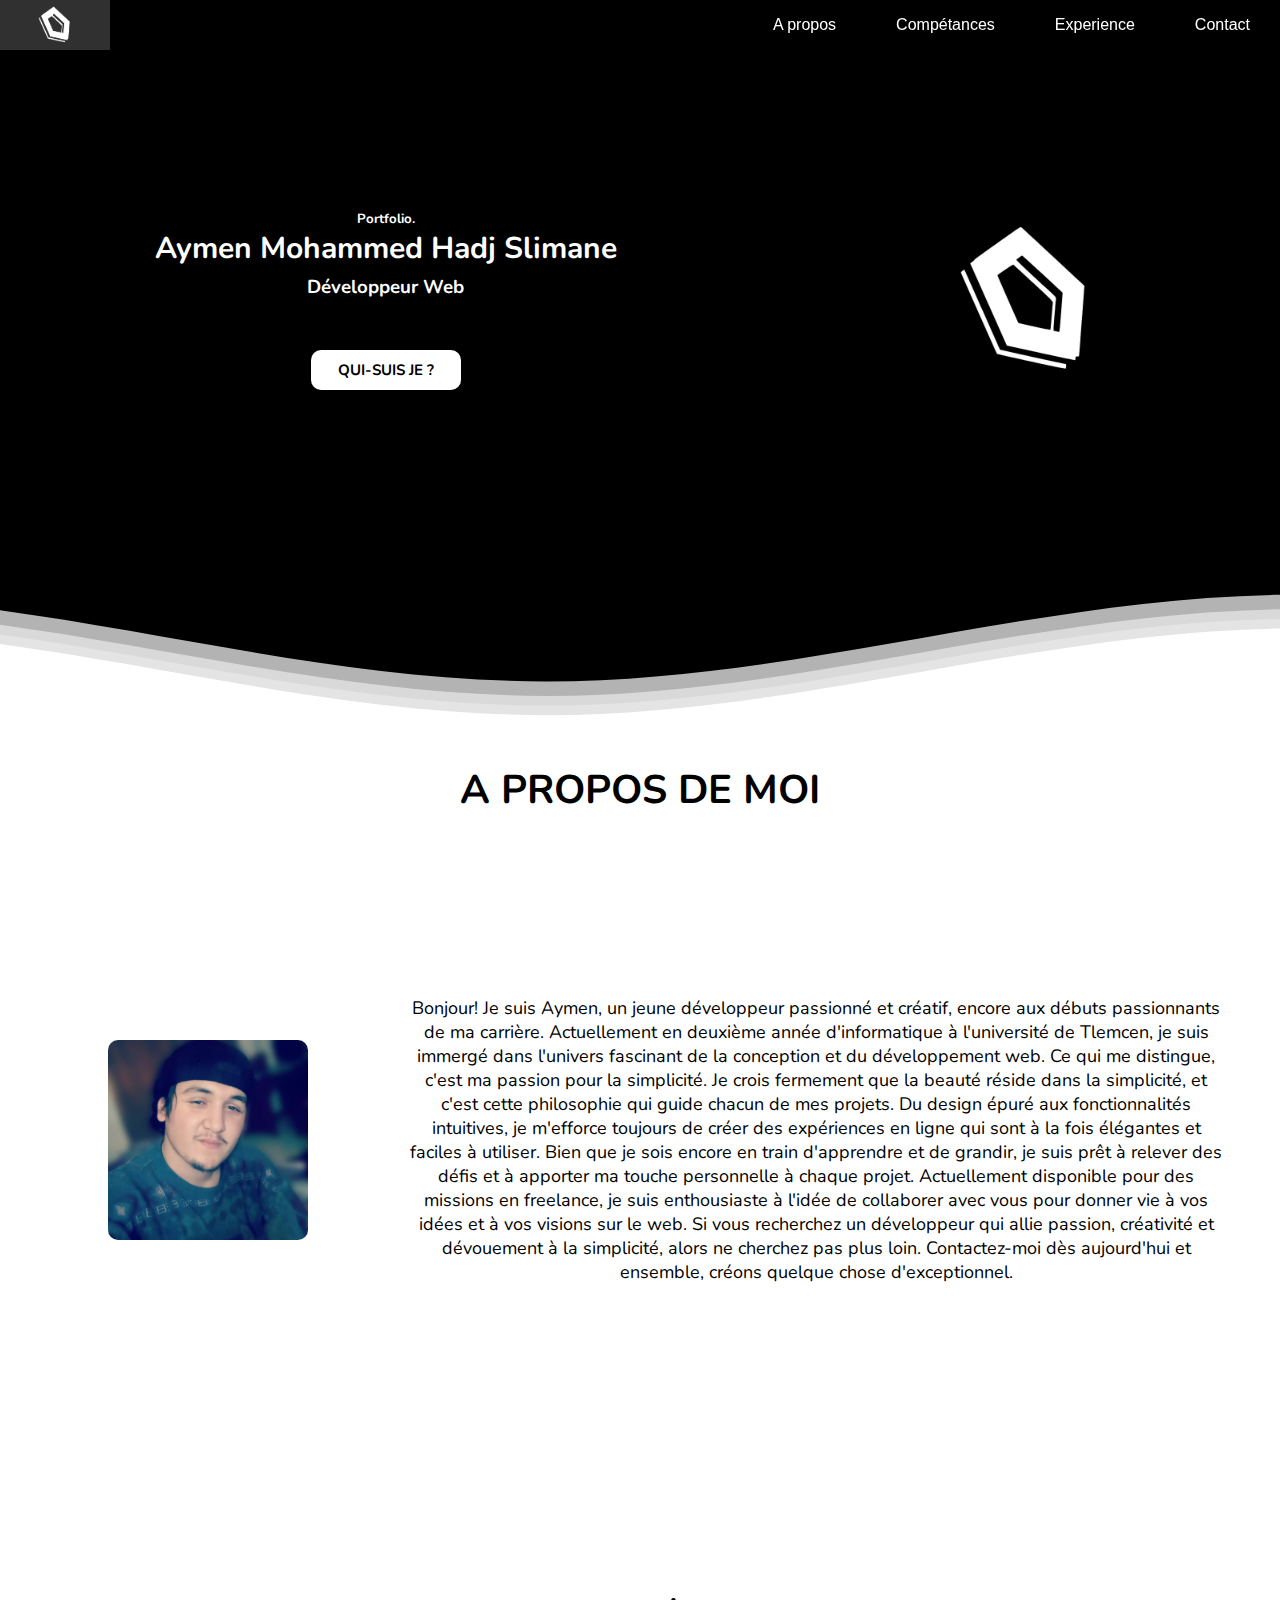
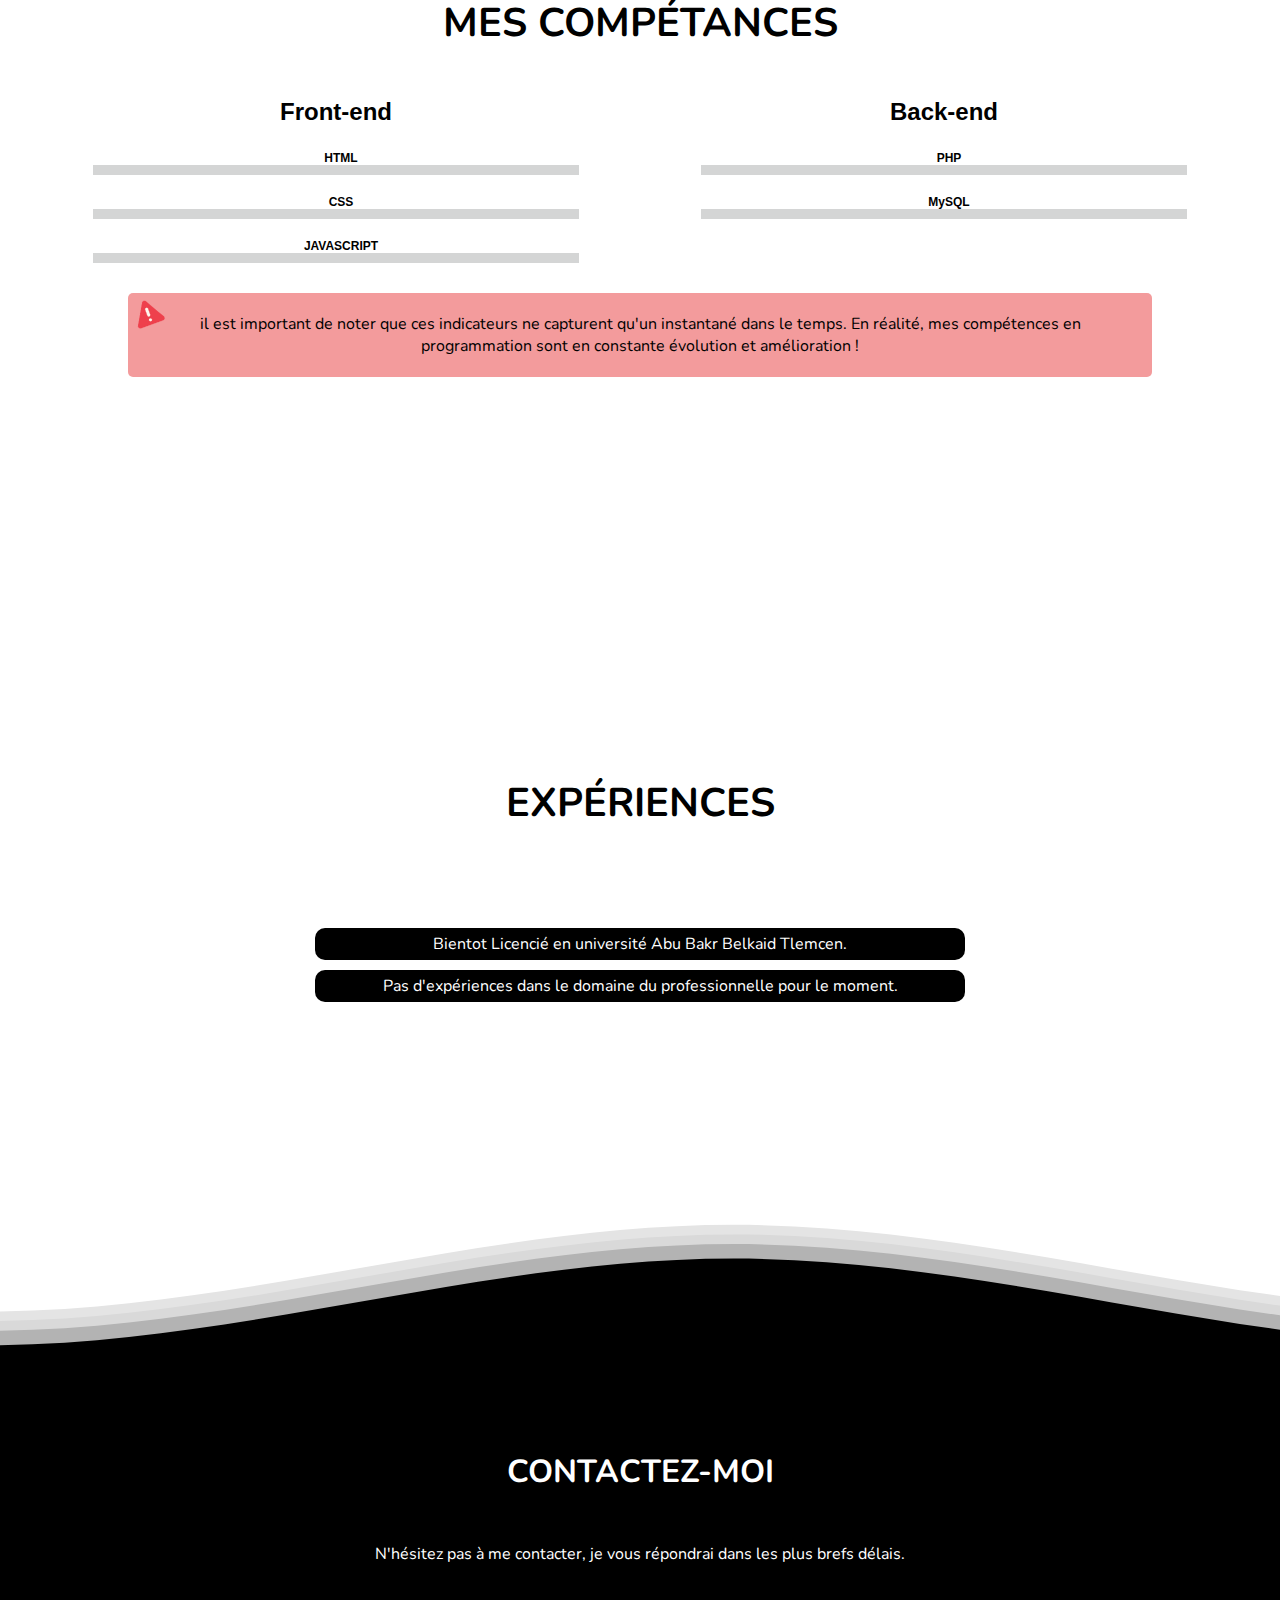
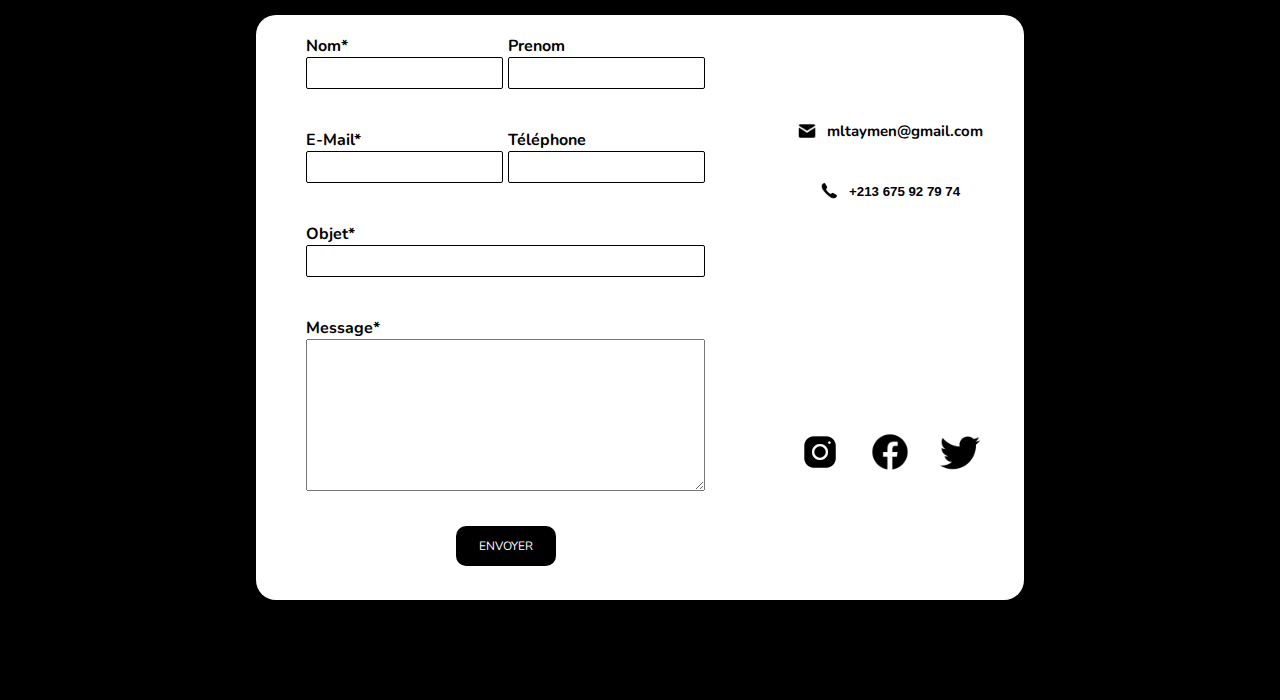
==== index.html @ e21d3dd9 "Update and rename acceuil.html to index.html" ====
<!DOCTYPE html>
<html lang="en">
<head>
    <meta charset="UTF-8">
    <meta name="viewport" content="width=device-width, initial-scale=1.0">
    <link rel="icon" href="img/logocercle.png" type="image/x-icon">
    <link rel="stylesheet" href="style.css">
    <title>AymenHS - Portfolio</title>
    <link rel="preconnect" href="https://fonts.googleapis.com">
    <link rel="preconnect" href="https://fonts.gstatic.com" crossorigin>
    <link href="https://fonts.googleapis.com/css2?family=Fredoka:wght@300..700&display=swap" rel="stylesheet">
    <link rel="preconnect" href="https://fonts.googleapis.com">
    <link rel="preconnect" href="https://fonts.gstatic.com" crossorigin>
    <link href="https://fonts.googleapis.com/css2?family=Nunito:ital,wght@0,200..1000;1,200..1000&display=swap" rel="stylesheet">
    <link rel="preconnect" href="https://fonts.googleapis.com">
    <link rel="preconnect" href="https://fonts.gstatic.com" crossorigin>
    <link href="https://fonts.googleapis.com/css2?family=Exo:ital,wght@0,100..900;1,100..900&display=swap" rel="stylesheet">
</head>
<body>
    <nav>
        <ul class="sidebar">
            <li  onclick="hideSidebar()"><a href="#" class="logo"><img src="img/X.png" width="24" height="24"></a></li>
            <li onclick="hideSidebar()"><a href="#apropos">A propos</a></li>
            <li onclick="hideSidebar()"><a href="#comp">Compétances</a></li>
            <li onclick="hideSidebar()"><a href="#expe">Experience</a></li>
            <li onclick="hideSidebar()"><a href="#contact">Contact</a></li>
        </ul>
        <ul>
            <li><a href="#"><img src="img/logowhite.png" width="50" height="50"></a></li>
            <li class="hideOnMobile"><a href="#apropos">A propos</a></li>
            <li class="hideOnMobile"><a href="#comp">Compétances</a></li>
            <li class="hideOnMobile"><a href="#expe">Experience</a></li>
            <li class="hideOnMobile"><a href="#contact">Contact</a></li>
            <li class="menu-button" onclick="showSidebar()"><a href="#"><img src="img/hamburger.png" width="24" height="24"></a></li>
        </ul>
    </nav>

    <div class="banniere">
        <div class="titres">
            <h5>Portfolio.</h5>
            <h1>Aymen Mohammed Hadj Slimane</h1>
            <h3>Développeur Web</h3>
            <a href="#apropos" class="btn">QUI-SUIS JE ?</a>
        </div>
        <img src="img/logowhite.png" class="myAnim" width="200" height="200">
    </div>

    <div class="hero_area">
        <svg class="waves" xmlns="http://www.w3.org/2000/svg" xmlns:xlink="http://www.w3.org/1999/xlink" viewBox="0 24 150 28" preserveAspectRatio="none" shape-rendering="auto">
            <defs>
                <path id="gentle-wave" d="M-160 44c30 0 58-18 88-18s 58 18 88 18 58-18 88-18 58 18 88 18 v44h-352z" />
            </defs>
            <g class="parallax">
                <use xlink:href="#gentle-wave" x="48" y="0" fill="rgba(255,255,255,0.7" />
                <use xlink:href="#gentle-wave" x="48" y="3" fill="rgba(255,255,255,0.5)" />
                <use xlink:href="#gentle-wave" x="48" y="5" fill="rgba(255,255,255,0.3)" />
                <use xlink:href="#gentle-wave" x="48" y="7" fill="#fff" />
            </g>
        </svg>
    </div>

    <div id="apropos">
        <h1>A PROPOS DE MOI</h1>
        <div class="desc">
            <div><img src="img/me.jpg" width="200" height="200"></div>
            <p>
                Bonjour! Je suis Aymen, un jeune développeur passionné et créatif, encore aux débuts passionnants de ma carrière. Actuellement en deuxième année d'informatique à l'université de Tlemcen, je suis immergé dans l'univers fascinant de la conception et du développement web.
                Ce qui me distingue, c'est ma passion pour la simplicité. Je crois fermement que la beauté réside dans la simplicité, et c'est cette philosophie qui guide chacun de mes projets. Du design épuré aux fonctionnalités intuitives, je m'efforce toujours de créer des expériences en ligne qui sont à la fois élégantes et faciles à utiliser. 
                Bien que je sois encore en train d'apprendre et de grandir, je suis prêt à relever des défis et à apporter ma touche personnelle à chaque projet. Actuellement disponible pour des missions en freelance, je suis enthousiaste à l'idée de collaborer avec vous pour donner vie à vos idées et à vos visions sur le web.
                Si vous recherchez un développeur qui allie passion, créativité et dévouement à la simplicité, alors ne cherchez pas plus loin. Contactez-moi dès aujourd'hui et ensemble, créons quelque chose d'exceptionnel.
            </p>
        </div>
    </div>

    <div id="comp" class="competances">
        <h1>MES COMPÉTANCES</h1>
        <div class="allcomp">
            <div class="allprog">
                <h2>Front-end</h2>
                <h3>HTML</h3>
                <div class="div-prog">
                    <div class="progressionhtml">
                        
                    </div>
                </div>
                <h3>CSS</h3>
                <div class="div-prog">
                    <div class="progressioncss">
                
                    </div>
                </div>
                <h3>JAVASCRIPT</h3>
                <div class="div-prog">
                    <div class="progressionjs">
    
                    </div>
                </div>
            </div>
            <div class="allprog">
                <h2>Back-end</h2>
                <h3>PHP</h3>
                <div class="div-prog">
                    <div class="progressionphp">
                        
                    </div>
                </div>
                <h3>MySQL</h3>
                <div class="div-prog">
                    <div class="progressionsql">
                
                    </div>
                </div>
            </div>
        </div>
        <div class="remarque">
            <img src="img/attention.png" width="40" height="40">
            <p>il est important de noter que ces indicateurs ne capturent qu'un instantané dans le temps. En réalité, mes compétences en programmation sont en constante évolution et amélioration !</p>
        </div>
    </div>

    <div id="expe" class="experience">
        <h1>EXPÉRIENCES</h1>
        <p>Bientot Licencié en université Abu Bakr Belkaid Tlemcen.</p>
        <p>Pas d'expériences dans le domaine du professionnelle pour le moment.</p>
    </div>

    <div class="hero_area2">
        <svg class="waves" xmlns="http://www.w3.org/2000/svg" xmlns:xlink="http://www.w3.org/1999/xlink" viewBox="0 24 150 28" preserveAspectRatio="none" shape-rendering="auto">
            <defs>
                <path id="gentle-wave" d="M-160 44c30 0 58-18 88-18s 58 18 88 18 58-18 88-18 58 18 88 18 v44h-352z" />
            </defs>
            <g class="parallax">
                <use xlink:href="#gentle-wave" x="48" y="0" fill="rgba(255,255,255,0.7" />
                <use xlink:href="#gentle-wave" x="48" y="3" fill="rgba(255,255,255,0.5)" />
                <use xlink:href="#gentle-wave" x="48" y="5" fill="rgba(255,255,255,0.3)" />
                <use xlink:href="#gentle-wave" x="48" y="7" fill="#fff" />
            </g>
        </svg>
    </div>

    <div class="contact" id="contact">
        <h1>CONTACTEZ-MOI</h1>
        <p>N'hésitez pas à me contacter, je vous répondrai dans les plus brefs délais.</p>
        <form class="formulaire" action="send.php" method="post">
            <div class="form">
                <div class="ligne">
                    <div class="cellule" style="margin-right: 5px;">
                        <label>Nom*</label>
                        <input type="text" name="nom">
                    </div>
                    <div class="cellule">
                        <label>Prenom</label>
                        <input type="text" name="prenom">
                    </div>
                </div>
                <div class="ligne">
                    <div class="cellule"  style="margin-right: 5px;">
                        <label>E-Mail*</label>
                        <input type="email" name="email">
                    </div>
                
                    <div class="cellule">
                        <label>Téléphone</label>
                        <input type="tel" name="tel">
                    </div>
                </div>
                <div class="object">
                    <div class="cellule2">
                        <label>Objet*</label>
                        <input type="text" name="subject">
                    </div>
                </div>
                <div class="object">
                    <div class="cellule2">
                        <label>Message*</label>
                        <textarea name="message" rows="10"></textarea>
                    </div>
                </div>
                <div class="valider">
                    <a href="#" name="send">ENVOYER</a>
                </div>
            </div>
            <div class="infos">
                <div class="mt">
                    <div class="mail">
                        <img src="img/mail.png" width="20" height="20">
                        <a href="mailto:mltaymen@gmail.com">mltaymen@gmail.com</a>
                    </div>
                    <div class="phone">
                        <img src="img/phone.png" width="20" height="20">
                        <h5>+213 675 92 79 74</h5>
                    </div>
                </div>
                <div class="ift">
                    <div class="inta">
                        <a href="https://www.instagram.com/aymen_hadj.slimane/" target="_blank">
                            <img src="img/insta.png" height="40px" width="40px">
                        </a>
                    </div>
                    <div class="facebook">
                        <a href="https://www.facebook.com/profile.php?id=100009553989466" target="_blank">
                            <img src="img/facebook.png" height="40px" width="40px">
                        </a>
                    </div>
                    <div class="twitter">
                        <a href="https://twitter.com/aymenHS_" target="_blank">
                            <img src="img/twitter.png" height="40px" width="40px">
                        </a>
                    </div>
                </div>
            </div>
        </form>
    </div>








    <script>
        function showSidebar(){
            const sidebar = document.querySelector('.sidebar')
            sidebar.style.display = 'flex'
        }
        function hideSidebar(){
            const sidebar = document.querySelector('.sidebar')
            sidebar.style.display = 'none'
        }

        window.addEventListener('scroll', function() {
            var progressionDivhtml = document.querySelector('.progressionhtml');
            var progressionDivcss = document.querySelector('.progressioncss');
            var progressionDivjs = document.querySelector('.progressionjs');
            var progressionDivphp = document.querySelector('.progressionphp');
            var progressionDivsql = document.querySelector('.progressionsql');
            var rect1 = progressionDivhtml.getBoundingClientRect();
            var rect2 = progressionDivcss.getBoundingClientRect();
            var rect3 = progressionDivjs.getBoundingClientRect();
            var rect4 = progressionDivphp.getBoundingClientRect();
            var rect5 = progressionDivsql.getBoundingClientRect();
            var windowHeight = window.innerHeight || document.documentElement.clientHeight;

            // Si la partie supérieure de la div devient visible
            if (rect1.top <= windowHeight) {
                progressionDivhtml.style.width = '85%';
            }
            if (rect2.top <= windowHeight) {
                progressionDivcss.style.width = '60%';
            }
            if (rect3.top <= windowHeight) {
                progressionDivjs.style.width = '45%';
            }
            if (rect4.top <= windowHeight) {
                progressionDivphp.style.width = '10%';
            }
            if (rect5.top <= windowHeight) {
                progressionDivsql.style.width = '20%';
            }
        });
    </script>
</body>
</html>
---- style.css ----
*{
    padding: 0;
    margin: 0;
}

html {
    scroll-behavior: smooth;
}

body{
    min-height: 100vh;
    background-color: black;
    font-family: 'Segoe UI' , 'Segoe UI', Tahoma, Geneva, Verdana, sans-serif;
    display: flex;
    flex-direction: column;
}


/* ---------------NAVBAR----------------------*/

nav{
    background-color: black;
    box-shadow: 3px 3px 5px rgba(0, 0, 0, 0.1);
    position: fixed;
    top: 0;
    z-index: 1000;
    background-color: black;
    width: 100%;
}

nav ul{
    width: 100%;
    list-style: none;
    display: flex;
    justify-content: flex-end;
    align-items: center;
}

nav li{
    height: 50px;
}

nav a{
    height: 100%;
    padding: 0 30px;
    text-decoration: none;
    display: flex;
    align-items: center;
    color: white;
}

nav a:hover{
    background-color: #303030;
}

nav li:first-child{
    margin-right: auto;
}

.sidebar{
    position: fixed;
    top: 0;
    right: 0;
    height: 100vh;
    width: 250px;
    z-index: 999;
    background-color: black;
    box-shadow: -10px 0 10px rgba(0, 0, 0, 0.1);
    display: none;
    flex-direction: column;
    align-items: flex-start;
    justify-content: flex-start;
    border: 2px solid white;
}

.sidebar li{
    width: 100%;
}
.sidebar a{
    width: 100%;
}

.menu-button{
    display: none;
}


/* ---------------- BANNIERE -----------*/

.banniere{
    position: absolute;
    height: 200px;
    width: 100%;
    display: flex;
    margin-top: 200px;
    justify-content: space-around;
    background-color: black;
    align-items: center;
    z-index: 999;
}

.banniere img{
    animation: myAnim 2s ease 0s 1 normal forwards;
}

@keyframes myAnim {
	0% {
		transform: translate(0);
	}

	20% {
		transform: translate(-2px, 2px);
	}

	40% {
		transform: translate(-2px, -2px);
	}

	60% {
		transform: translate(2px, 2px);
	}

	80% {
		transform: translate(2px, -2px);
	}

	100% {
		transform: translate(0);
	}
}

.titres{
    display: flex;
    flex-direction: column;
    text-align: center;
    justify-content: center;
    align-items: center;
    color: white;
}

.titres h1{
    font-family: 'Nunito',sans-serif;
    margin-bottom: 5px;
    font-size: 30px;
}

.titres h3{
    font-family: 'Nunito',sans-serif;
}

.titres h5{
    font-family: 'Nunito',sans-serif;
    padding-left: 3px;
    padding-right: 3px;
}

.btn {
    margin-top: 50px;
    background-color: white;
    font-family: 'Nunito', sans-serif;
    height: 40px;
    width: 150px;
    color: black;
    text-decoration: none;
    display: flex;
    align-items: center;
    justify-content: center;
    font-size: 15px;
    font-weight: bold;
    border-radius: 10px;
    cursor: pointer;
}
  
.btn:hover{
    background: rgb(255,255,255);
    background: linear-gradient(180deg, rgba(255,255,255,1) 0%, rgb(163, 163, 163) 96%);
    cursor: pointer;
    transition: 0.5s ease;
}

.btn:active{
    width: 140px;
    transition: 0.5s ease;
    border-radius: 20px;
}

#apropos{
    height: 700px;
    display: flex;
    flex-direction: column;
    align-items: center;
    justify-content: center;
    background-color: white;
}

#apropos h1{
    font-family: 'Nunito', sans-serif;
    font-size: 40px;
    height: 20%;
    width: 100%;
    display: flex;
    justify-content: center;
    align-items: center;
}

#apropos .desc{
    display: flex;
    width: 95%;
    height: 80%;
}

#apropos .desc div{
    width: 30%;
    display: flex;
    align-items: center;
    justify-content: center;
}

#apropos .desc div img{
    border-radius: 10px;
}

#apropos .desc p{
    width: 70%;
    font-family: 'Nunito', sans-serif;
    font-size: 18px;
    display: flex;
    align-items: center;
    padding: 20px;
    text-align: center;
}

.competances{
    height: 700px;
    display: flex;
    flex-direction: column;
    align-items: center;
    justify-content: center;
    background-color: white;
}

.competances h1{
    font-family: 'Nunito', sans-serif;
    font-size: 40px;
    height: 20%;
    width: 100%;
    display: flex;
    justify-content: center;
    align-items: center;
}

.remarque{
    width: 80%;
    height: auto;
    padding: 10px;
    margin-top: 20px;
}

.remarque img{
    position: absolute;
    transform: rotate(-20deg);
    z-index: 3;
}

.remarque p{
    position: relative;
    padding: 20px;
    border-radius: 5px;
    text-align: center;
    background-color: #F39B9C;
    font-family: 'Nunito', sans-serif;
}

.allcomp{
    width: 95%;
    display: flex;
}

.allprog{
    width: 50%;
    display: flex;
    align-items: center;
    flex-direction: column;
}

.div-prog{
    width: 80%;
    height: 10px;
    display: flex;
    background-color: #D4D5D5;
}

.progressionhtml,.progressioncss,.progressionjs,.progressionphp,.progressionsql{
    width: 0px;
    height: 100%;
    background-color: #303131;
    transition: width 2s ease;
}
.allprog h2{
    text-align: center;
    margin: 5px;
}
.allprog h3{
    margin-left: 10px;
    margin-top: 20px;
    font-size: 12px;
}

.experience{
    height: 700px;
    width: 100%;
    display: flex;
    flex-direction: column;
    align-items: center;
    justify-content: center;
    background-color: white;
}

.experience h1{
    font-family: 'Nunito', sans-serif;
    font-size: 40px;
    height: 20%;
    width: 100%;
    display: flex;
    justify-content: center;
    align-items: center;
    margin-bottom: 50px;
}

.experience p{
    font-family: 'Nunito', sans-serif;
    text-align: center;
    background-color: black;
    padding: 5px;
    width: 50%;
    margin: 5px;
    border-radius: 10px;
    color: white;
}

.contact{
    width: 100%;
    height: 800px;
    display: flex;
    align-items: center;
    justify-content: center;
    flex-direction: column;
    margin-bottom: 100px;
}

.contact h1{
    color: white;
    font-family: 'Nunito', sans-serif;
    margin-top: 50px;
    margin-bottom: 50px;
}

.contact p{
    color: white;
    font-family: 'Nunito', sans-serif;
    margin-bottom: 50px;
}

.contact .formulaire{
    width: 60%;
    height: 100%;
    background-color: white;
    border-radius: 20px;
    display: flex;
    align-items: center;
}

.contact .formulaire .form{
    width: 65%;
    height: 100%;
    display: flex;
    flex-direction: column;
    align-items: center;
}

.form input{
    height: 30px;
    padding-left: 10px;
    font-family: 'Nunito', sans-serif;
    font-weight: bold;
    border-radius: 2px;
    background-color: white;
    border: 1px solid black;
    color: black;
}

.form label{
    color: black;
}

.object{
    display: flex;
    flex-direction: column;
    width: 80%;
    padding: 20px;
}

.ligne{
    display: flex;
    width: 80%;
    padding: 20px;
}

.cellule2{
    width: 100%;
    display: flex;
    flex-direction: column;
    font-family: 'Nunito', sans-serif;
    font-weight: bold;
    color: white;
}

.cellule{
    width: 50%;
    display: flex;
    flex-direction: column;
    font-family: 'Nunito', sans-serif;
    font-weight: bold;
    color: white;
}

.contact .formulaire .infos{
    width: 35%;
    height: 100%;
    display: flex;
    flex-direction: column;
}

.mt{
    height: 50%;
    display: flex;
    align-items: center;
    justify-content: center;
    flex-direction: column;
}

.phone{
    display: flex;
    align-items: center;
    justify-content: center;
    width: 100%;
    margin: 20px;
}

.mail{
    display: flex;
    align-items: center;
    justify-content: center;
    width: 100%;
    margin: 20px;
}

.phone img,.mail img{
    margin-right: 10px;
    filter: invert(1);
}

.mail a{
    text-decoration: none;
    font-family: 'Nunito', sans-serif;
    font-size: 15px;
    color: black;
    font-weight: bold;
}

.ift{
    height: 50%;
    display: flex;
    align-items: center;
    justify-content: center;
}

.ift div{
    width: 50px;
    height: 50px;
    margin: 10px;
    display: flex;
    align-items: center;
    justify-content: center;
}

.ift div a img:hover{
    width: 45px;
    height: 45px;
    transition: 0.3s ease;
}



.valider{
    width: 100%;
    height: 70px;
    display: flex;
    align-items: center;
    justify-content: center;
}

.valider a{
    width: 100px;
    height: 40px;
    text-decoration: none;
    background-color: black;
    color: white;
    border-radius: 10px;
    font-family: 'Nunito', sans-serif;
    font-size: 12px;
    display: flex;
    align-items: center;
    justify-content: center;
}

.valider a:hover{
    width: 110px;
    color: black;
    transition: 0.3s ease;
    background-color: white;
    font-weight: bold;
    border: 2px solid black;
}





.hero_area {
    position: relative;
    height: 80vh;
    background-color: black;
}

.hero_area2 {
    transform: rotate(180deg);
    position: relative;
    height: 20vh;
    background-color: black;
}

.waves {
    position: absolute;
    width: 100%;
    height: 15vh;
    min-height: 100px;
    max-height: 150px;
    bottom: 0;
    left: 0;
}

.parallax>use {
    animation: move-forever 25s cubic-bezier(.55, .5, .45, .5) infinite;
}

.parallax>use:nth-child(1) {
    animation-delay: -2s;
    animation-duration: 7s;
}

.parallax>use:nth-child(2) {
    animation-delay: -3s;
    animation-duration: 10s;
}

.parallax>use:nth-child(3) {
    animation-delay: -4s;
    animation-duration: 13s;
}

.parallax>use:nth-child(4) {
    animation-delay: -5s;
    animation-duration: 20s;
}

@keyframes move-forever {
    0% {
        transform: translate3d(-90px, 0, 0);
    }

    100% {
        transform: translate3d(85px, 0, 0);
    }
}


@media (max-width: 768px) {
    .waves {
        height: 40px;
        min-height: 40px;
    }
}








@media(max-width: 800px){
    .hideOnMobile{
        display: none;
    }

    .menu-button{
        display: flex;
    }
}


@media(max-width: 1024px){

    .banniere{
        flex-direction: column-reverse;
        border: 1px solid red;
        margin-bottom: 100px;
    }

    .banniere .titres h5{
        font-size: 15px;
    }
    .banniere .titres h1{
        font-size: 25px;
    }
    .banniere .titres h3{
        font-size: 18px;
    }

    .banniere .titres a{
        margin-top: 20px;
        width: 120px;
        height: 40px;
        font-size: 15px;
    }

    .banniere img{
        width: 200px;
        height: 200px;
        margin-bottom: 20px;
    }

    #apropos{
        height: 600px;
    }

    #apropos h1{
        font-size: 25px;
    }

    #apropos .desc{
        flex-direction: column;
    }

    #apropos .desc img{
        display: none;
    }

    #apropos .desc p{
        width: 100%;
        height: 100%;
        font-size: 15px;
        padding: 0;
    }

    .competances{
        height: 600px;
    }

    .competances h1{
        font-size: 25px;
    }

    .experience{
        height: 500px;
    }

    .experience h1{
        font-size: 25px;
    }

    .experience p{
        font-size: 15px;
        width: 80%;
    }

    .contact{
        height: auto;
    }

    .contact h1{
        font-size: 25px;
    }

    .contact p{
        font-size: 13px;
        width: 80%;
        text-align: center;
    }

    .contact .formulaire{
        width: 90%;
        display: flex;
        flex-direction: column;
    }
    .contact .formulaire .form{
        width: 100%;
    }

    .contact .formulaire .form .ligne{
        flex-direction: column;
        padding: 0;
        width: 90%;
    }

    .contact .formulaire .form .ligne .cellule{
        width: 100%;
        margin-top: 20px;
        padding: 0;
    }

    .contact .formulaire .form .ligne input{
        width: 100%;
        margin: 0;
        padding: 0;
    }

    .contact .formulaire .form .object{
        width: 90%;
    }

    .contact .formulaire .infos{
        width: 100%;
    }

    .menu-button{
        display: flex;
    }
}

@media(max-width: 430px){
    .sidebar{
        width: 100%;
    }

    .banniere{
        flex-direction: column-reverse;
        margin-top: 100px;
    }

    .banniere .titres h5{
        font-size: 10px;
    }
    .banniere .titres h1{
        font-size: 18px;
    }
    .banniere .titres h3{
        font-size: 15px;
    }

    .banniere .titres a{
        margin-top: 20px;
        width: 80px;
        height: 30px;
        font-size: 10px;
    }

    .banniere img{
        width: 100px;
        height: 100px;
        margin-bottom: 20px;
    }

    #apropos{
        height: 600px;
    }

    #apropos h1{
        font-size: 25px;
    }

    #apropos .desc{
        flex-direction: column;
    }

    #apropos .desc img{
        display: none;
    }

    #apropos .desc p{
        width: 100%;
        height: 100%;
        font-size: 15px;
        padding: 0;
    }

    .competances{
        height: 600px;
    }

    .competances h1{
        font-size: 25px;
    }

    .experience{
        height: 500px;
    }

    .experience h1{
        font-size: 25px;
    }

    .experience p{
        font-size: 15px;
        width: 80%;
    }

    .contact{
        height: auto;
    }

    .contact h1{
        font-size: 25px;
    }

    .contact p{
        font-size: 13px;
        width: 80%;
        text-align: center;
    }

    .contact .formulaire{
        width: 90%;
        display: flex;
        flex-direction: column;
    }
    .contact .formulaire .form{
        width: 100%;
    }

    .contact .formulaire .form .ligne{
        flex-direction: column;
        padding: 0;
        width: 90%;
    }

    .contact .formulaire .form .ligne .cellule{
        width: 100%;
        margin-top: 20px;
        padding: 0;
    }

    .contact .formulaire .form .ligne input{
        width: 100%;
        margin: 0;
        padding: 0;
    }

    .contact .formulaire .form .object{
        width: 90%;
    }

    .contact .formulaire .infos{
        width: 100%;
    }

    .menu-button{
        display: flex;
    }
}
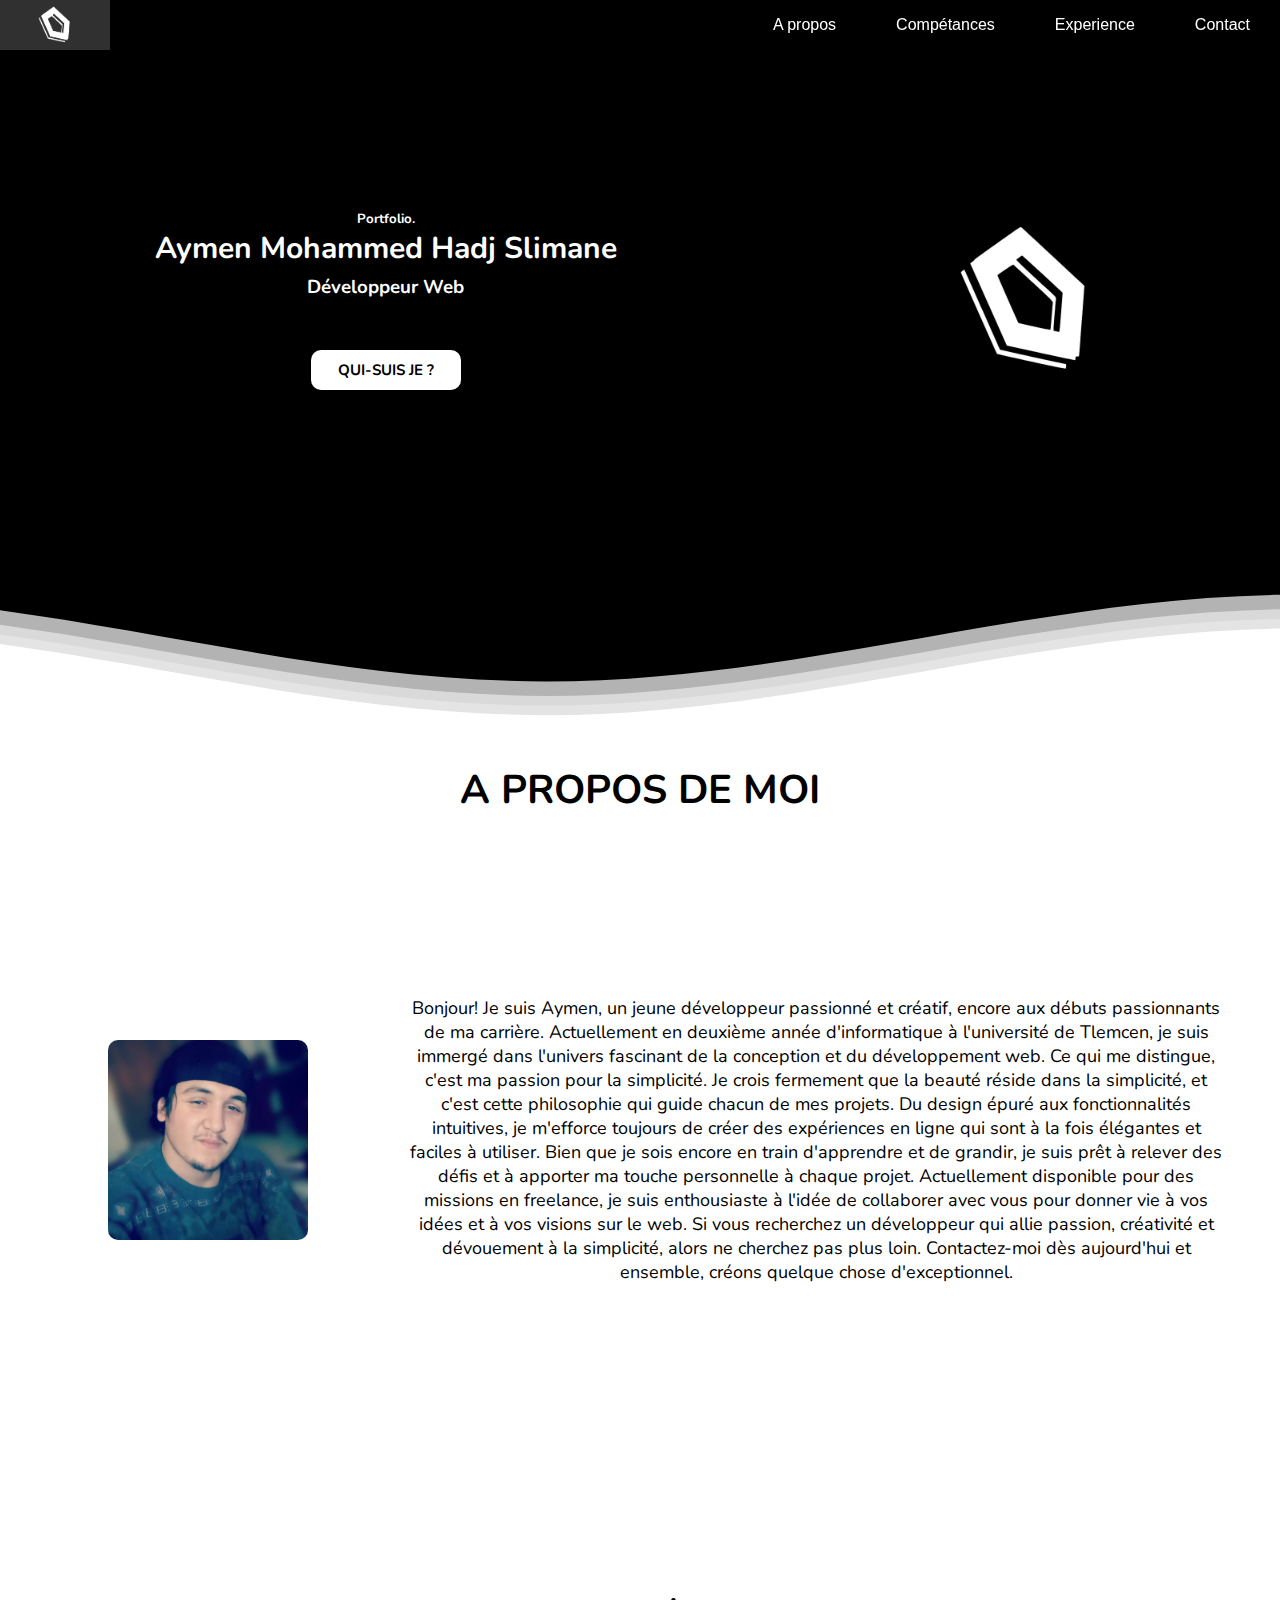
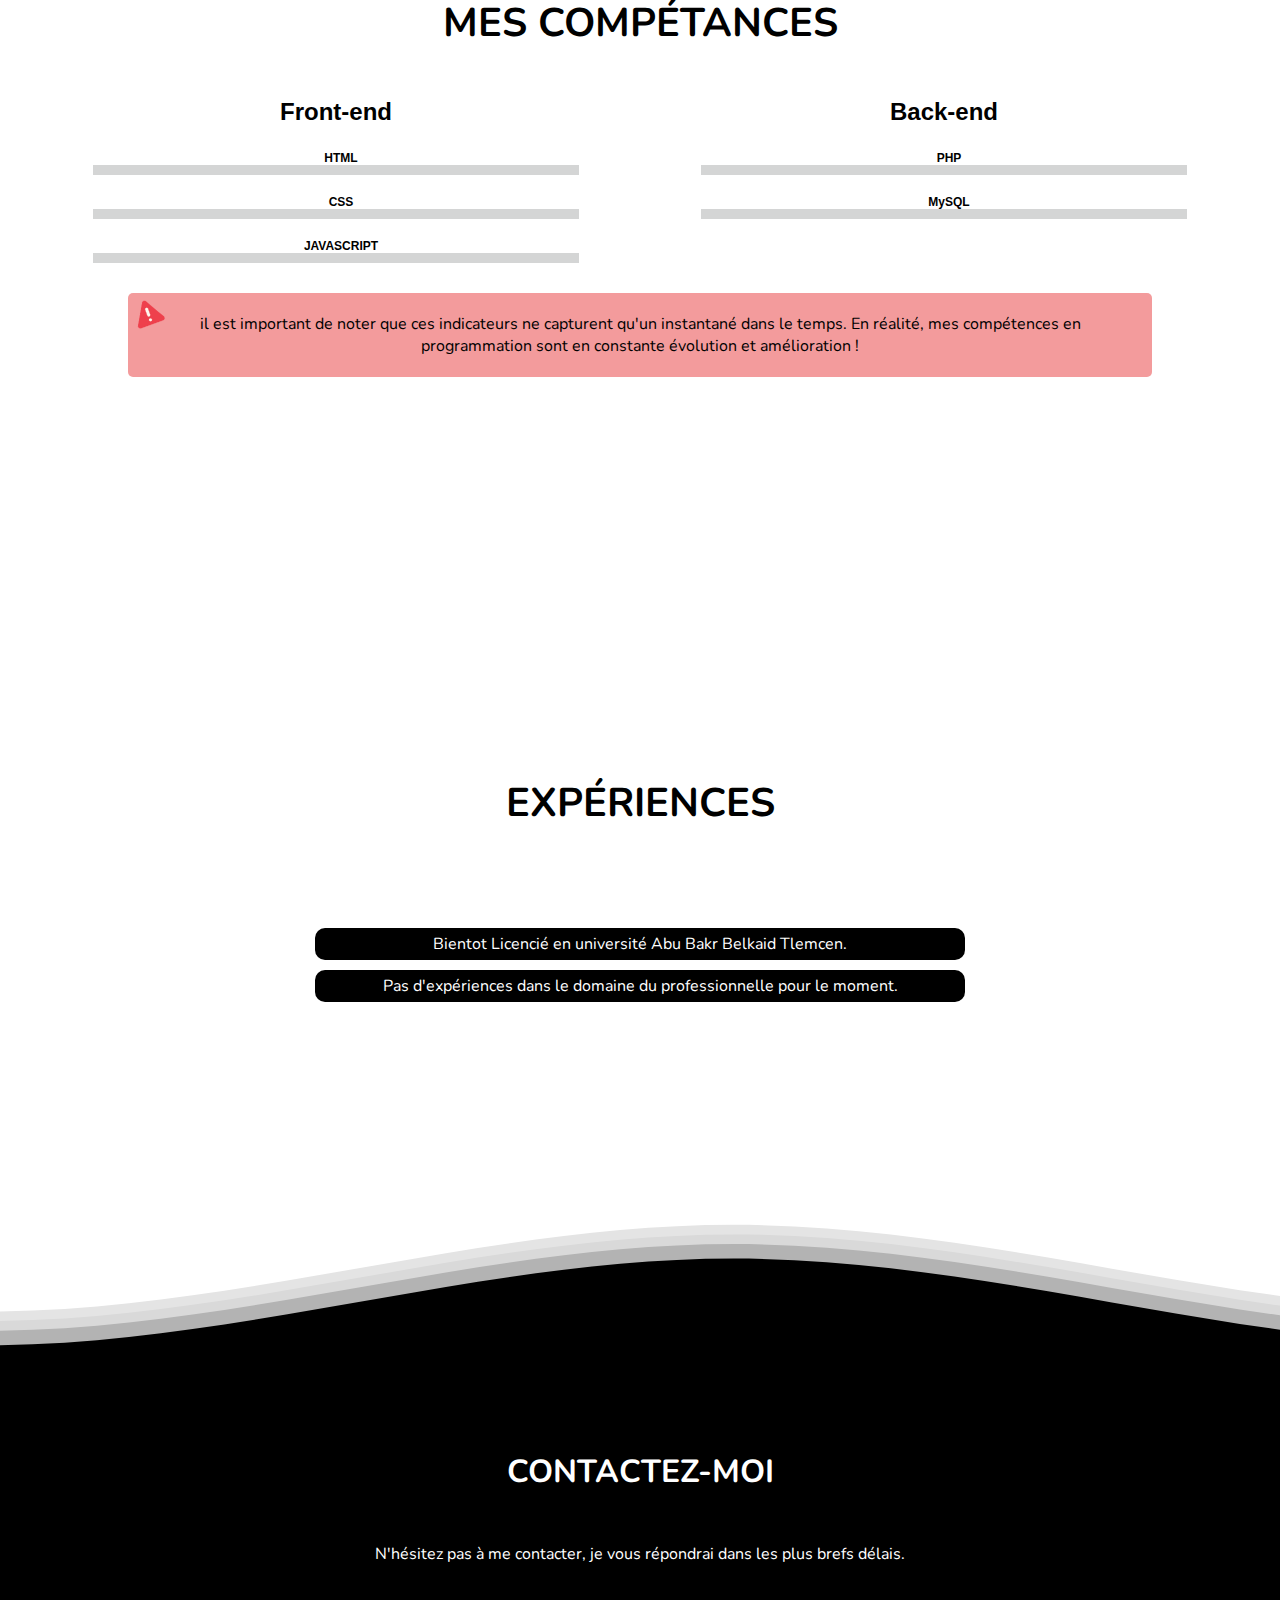
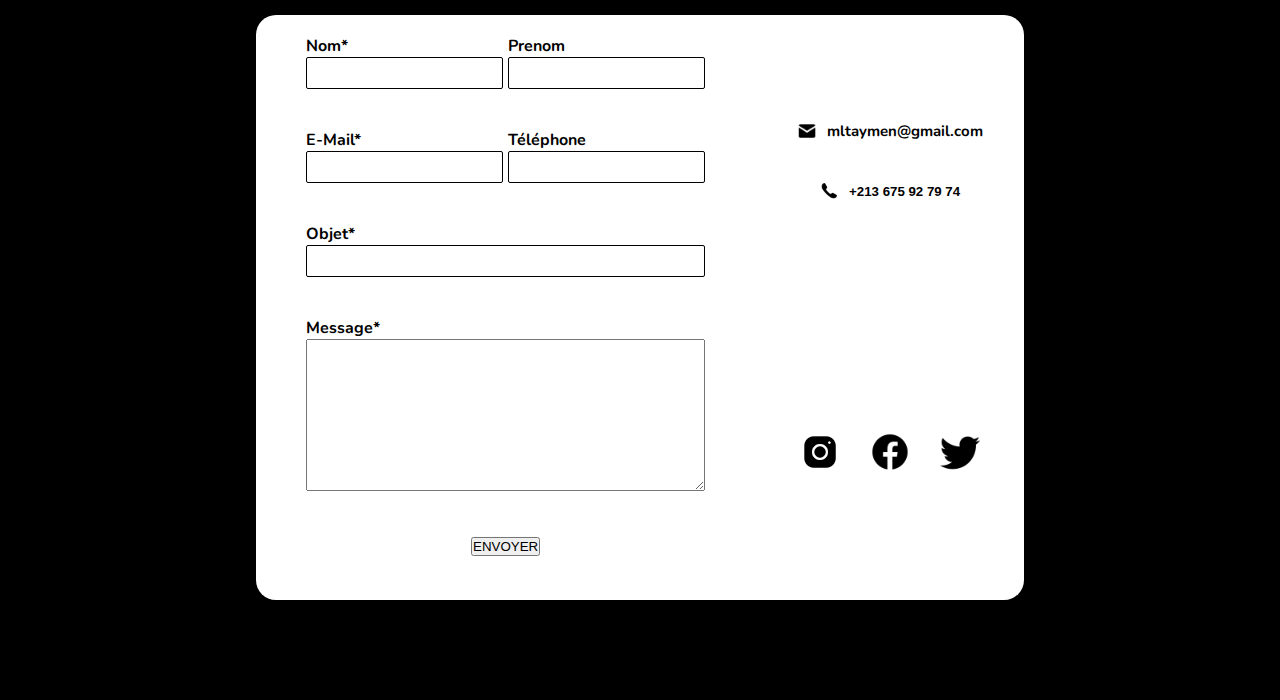
==== commit 79fab436: "Update index.html" ====
--- a/index.html
+++ b/index.html
@@ -177,7 +177,7 @@
                     </div>
                 </div>
                 <div class="valider">
-                    <a href="#" name="send">ENVOYER</a>
+                    <button type="submit" name="send">ENVOYER</button>
                 </div>
             </div>
             <div class="infos">
